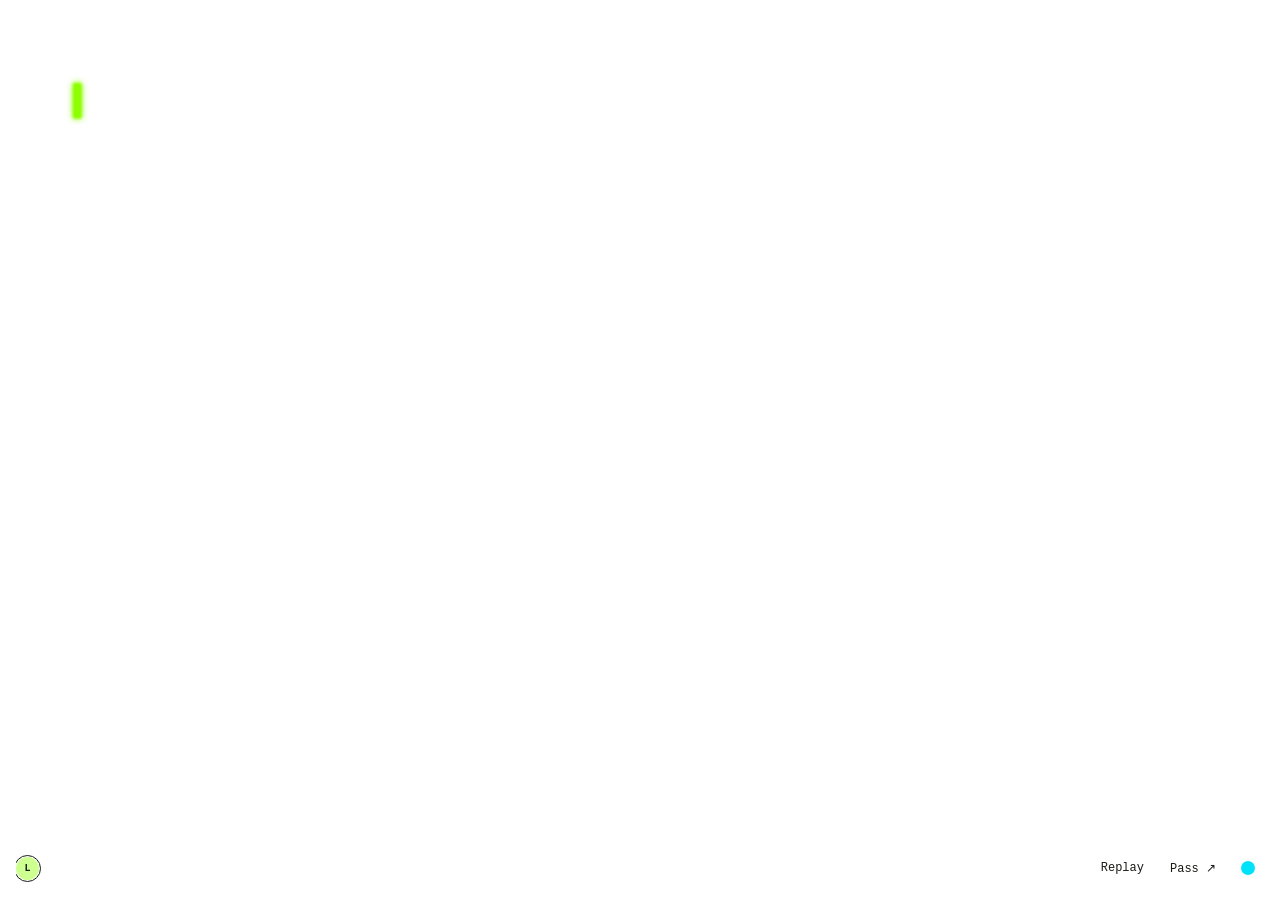
==== index.html @ d3044d5d "updated" ====
<!doctype html>
<html lang="en">
<head>
  <meta charset="utf-8">
  <meta name="viewport" content="width=device-width, initial-scale=1">
  <title>Pass the Code</title>
  <link rel="stylesheet" href="style.css">
  <script src="replay.js" defer></script>
  <script src="editor.js" defer></script>
</head>
<body>
  <main id="stage">
    <div id="mirror" aria-hidden="true"></div>
    <div id="ink" aria-hidden="true"></div>
    <textarea id="text" aria-label="Edit text" aria-keyshortcuts="Alt+1 Alt+2 Alt+3 Alt+4 Alt+5 Meta+Enter Control+Enter" spellcheck="false" autocapitalize="off" autocomplete="off"></textarea>
    <div id="effects" aria-hidden="true"><div id="caret" class="beam"></div></div>
    <div id="ink-names" aria-hidden="true"></div>
    <ol id="handoffs" aria-label="Handoff history"></ol>
    <div id="controls">
      <button id="open-replay" type="button">Replay</button>
      <button id="pass" type="button">Pass ↗</button>
      <button id="color-toggle" type="button" popovertarget="colors" aria-label="Choose next collaborator"></button>
    </div>
    <div id="colors" popover>
      <div id="next-label">Pass to</div>
      <div id="swatches" role="group" aria-label="Next collaborator"></div>
      <label id="opacity-control">Opacity <input id="opacity" type="range" min="10" max="70" value="40"></label>
      <label id="view-control">View
        <select id="ink-view">
          <option value="wash">Text gradient</option>
          <option value="rail">Left rail</option>
          <option value="stack">Soft stack</option>
        </select>
      </label>
    </div>
  </main>
  <dialog id="replay-dialog" aria-label="Edit replay">
    <canvas id="replay-canvas" width="1280" height="720" aria-label="Abstract playback of edits"></canvas>
    <div id="replay-controls">
      <label>Music <input id="replay-music" type="file" accept=".mp3,audio/mpeg"></label>
      <label><input id="replay-words" type="checkbox"> Show original text</label>
      <label><input id="replay-full-layout" type="checkbox"> Stagger words in place</label>
      <label>Text size <input id="replay-font-size" type="range" min="50" max="220" value="100"></label>
      <label>Color intensity <input id="replay-ink-strength" type="range" min="0" max="150" value="100"></label>
      <label>Color size <input id="replay-ink-size" type="range" min="35" max="200" value="100"></label>
      <button id="replay-play" type="button">Play</button>
      <button id="replay-stop" type="button" disabled>Stop</button>
      <button id="replay-export" type="button">Export video</button>
      <button id="replay-close" type="button">Back to editor</button>
      <span id="replay-status" role="status"></span>
    </div>
  </dialog>
  <span id="announcement" class="sr-only" role="status"></span>
</body>
</html>
---- style.css ----
:root {
  color-scheme: light;
  --ink: #191916;
  --accent: #8dff00;
  --mono: ui-monospace, SFMono-Regular, Consolas, monospace;
}
* { box-sizing: border-box; }
body { margin: 0; background: #fff; color: var(--ink); }
#stage { position: relative; height: 100dvh; overflow: hidden; }
#text, #mirror { position: absolute; inset: 0; width: 100%; height: 100%; margin: 0; border: 0; padding: clamp(24px, 6vw, 88px); font: clamp(22px, 3vw, 32px)/1.55 var(--mono); white-space: pre-wrap; overflow-wrap: break-word; tab-size: 4; letter-spacing: 0; }
#text { display: block; resize: none; overflow: auto; background: transparent; color: var(--ink); outline: none; caret-color: transparent; }
#text.native-caret { caret-color: var(--ink); }
#text::selection { background: color-mix(in srgb, var(--accent) 40%, white); }
#mirror { visibility: hidden; overflow: hidden; }
#effects { position: absolute; inset: 0; overflow: hidden; pointer-events: none; }
#ink { position: absolute; inset: 0; overflow: hidden; pointer-events: none; }
#ink-names {
  position: absolute;
  display: flex;
  width: max-content;
  max-width: calc(100% - 16px);
  flex-wrap: wrap;
  pointer-events: none;
}
.ink-name {
  position: relative;
  isolation: isolate;
  min-width: 54px;
  padding: 4px 12px 6px 8px;
  color: var(--ink);
  font: 600 11px/1.2 var(--mono);
}
.ink-name::before {
  content: "";
  position: absolute;
  z-index: -1;
  inset: 0;
  background: linear-gradient(90deg, color-mix(in srgb, var(--person-color) 49%, transparent), transparent);
  mask-image: linear-gradient(transparent, black 32%, black 72%, transparent);
  filter: blur(2px);
}
#ink-names[data-view="rail"] .ink-name { padding-left: 13px; }
#ink-names[data-view="stack"] .ink-name + .ink-name {
  margin-left: -5px;
}
.wash {
  position: absolute;
  border-radius: 7px;
  background: linear-gradient(90deg, var(--wash-color), color-mix(in srgb, var(--wash-color) 24%, transparent) 72%, transparent);
  filter: blur(3px);
  opacity: var(--ink-opacity, .4);
  transform-origin: left center;
}
.rail-line {
  position: absolute;
  display: flex;
  flex-direction: column;
  width: 7px;
  gap: 1px;
  border-radius: 4px;
  overflow: hidden;
}
.rail-segment {
  min-height: 0;
  background: color-mix(in srgb, var(--wash-color) calc(30% + var(--ink-opacity, .4) * 60%), white);
}
#stage.soft-stack :is(#text, #mirror) { padding-left: 88px; }
.stack-line { position: absolute; }
.stack-sheet {
  position: absolute;
  top: 2px;
  bottom: 2px;
  width: 40px;
  border-radius: 5px;
  background: linear-gradient(90deg, color-mix(in srgb, var(--wash-color) calc(38% + var(--ink-opacity, .4) * 60%), white) 12%, transparent);
  filter: blur(2.5px);
}
.avatar {
  display: inline-grid;
  place-items: center;
  flex: none;
  width: 23px;
  height: 23px;
  border-radius: 50%;
  background: color-mix(in srgb, var(--person-color) 43%, white);
  color: var(--ink);
  font: 700 10px var(--mono);
}
#ink .avatar {
  position: absolute;
  width: 18px;
  height: 18px;
  font-size: 9px;
}
#handoffs {
  position: absolute;
  left: 16px;
  right: 132px;
  bottom: 16px;
  display: flex;
  align-items: center;
  min-height: 32px;
  margin: 0;
  padding: 2px 0;
  overflow-x: auto;
  list-style: none;
  scrollbar-width: thin;
}
#handoffs li { display: flex; flex: none; align-items: center; }
#handoffs li + li::before {
  content: "→" / "";
  margin: 0 5px;
  color: #737373;
  font: 12px var(--mono);
}
#handoffs [aria-current] .avatar { outline: 1px solid currentColor; outline-offset: 1px; }
.beam, .ribbon { position: absolute; top: 0; left: 0; }
.beam {
  width: 9px;
  height: 36px;
  margin-left: -4.5px;
  border-radius: 2px;
  background: var(--beam-color, var(--accent));
  box-shadow: 0 0 6px var(--beam-color, var(--accent));
}
#caret { filter: blur(1.1px); }
#caret[hidden] { display: none; }
.ribbon { height: 34px; border-radius: 5px; }
#color-toggle, .swatch {
  display: grid;
  place-items: center;
  width: 32px;
  height: 32px;
  padding: 0;
  border: 0;
  border-radius: 50%;
  background: white;
  cursor: pointer;
}
#controls {
  position: absolute;
  right: 16px;
  bottom: 16px;
  display: flex;
  align-items: center;
  gap: 6px;
}
#pass, #open-replay {
  border: 0;
  border-radius: 16px;
  background: white;
  color: var(--ink);
  padding: 7px 10px;
  font: 12px var(--mono);
  cursor: pointer;
}
#pass:hover, #open-replay:hover { background: #f4f4f4; }
#handoffs { right: 200px; }
#replay-dialog {
  width: 100%;
  height: 100%;
  max-width: none;
  max-height: none;
  margin: 0;
  padding: 0;
  border: 0;
  background: white;
}
#replay-dialog { overflow: hidden; }
#replay-canvas { display: block; }
#replay-controls {
  position: absolute;
  inset: auto 0 0;
  background: rgb(255 255 255 / 94%);
  display: flex;
  flex-wrap: wrap;
  align-items: center;
  gap: 10px;
  padding: 16px;
  font: 12px var(--mono);
}
#replay-controls button, #replay-controls input { font: inherit; }
#replay-controls label { display: inline-flex; align-items: center; gap: 5px; }
#replay-controls input[type="range"] { width: 82px; accent-color: var(--ink); }
#color-toggle::before {
  content: "";
  width: 14px;
  height: 14px;
  border-radius: 50%;
  background: var(--swatch, var(--accent));
}
#color-toggle:hover, .swatch:hover { background: #f4f4f4; }
.swatch[aria-pressed="true"] { box-shadow: inset 0 0 0 1px #757575; }
#colors {
  position: fixed;
  inset: auto 16px 54px auto;
  margin: 0;
  padding: 4px;
  border: 1px solid #e8e8e8;
  border-radius: 20px;
  background: #fff;
}
#swatches { display: flex; gap: 2px; }
#next-label { padding: 6px; font: 11px var(--mono); }
.swatch:disabled { opacity: .45; cursor: default; }
#opacity-control { display: flex; align-items: center; gap: 8px; padding: 6px; font: 11px var(--mono); }
#view-control { display: flex; align-items: center; gap: 8px; padding: 6px; font: 11px var(--mono); }
#ink-view { font: inherit; }
#opacity { width: 95px; accent-color: var(--ink); }
.sr-only { position: absolute; width: 1px; height: 1px; overflow: hidden; clip-path: inset(50%); }
@media (forced-colors: active) {
  #text { caret-color: auto; }
  #effects, #ink, #ink-names { display: none; }
}
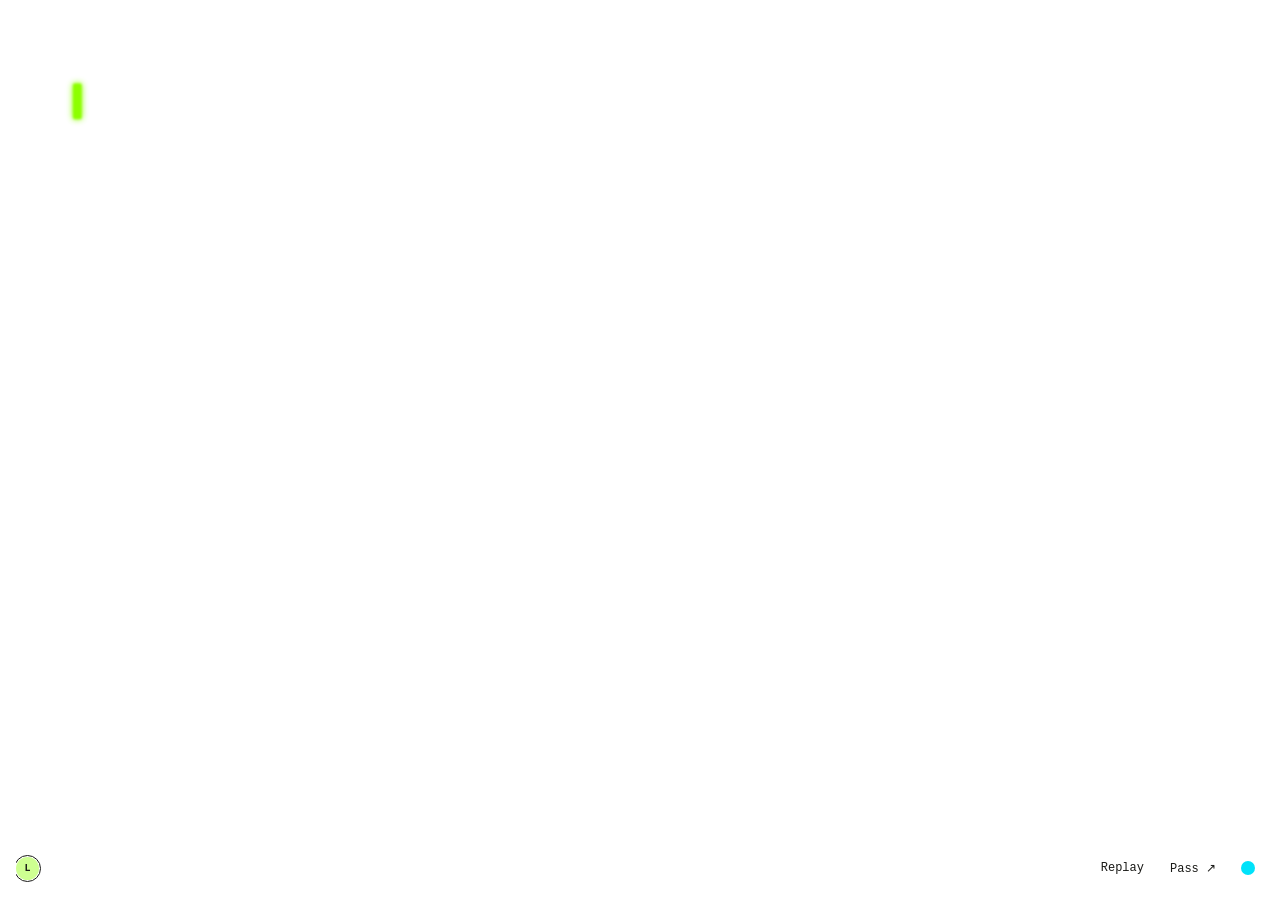
==== commit 97d9c565: "fixed bug and added bg and text color editors" ====
--- a/index.html
+++ b/index.html
@@ -4,9 +4,9 @@
   <meta charset="utf-8">
   <meta name="viewport" content="width=device-width, initial-scale=1">
   <title>Pass the Code</title>
-  <link rel="stylesheet" href="style.css">
-  <script src="replay.js" defer></script>
-  <script src="editor.js" defer></script>
+  <link rel="stylesheet" href="style.css?v=background-color">
+  <script src="replay.js?v=typed-words" defer></script>
+  <script src="editor.js?v=bloom" defer></script>
 </head>
 <body>
   <main id="stage">
@@ -24,7 +24,9 @@
     <div id="colors" popover>
       <div id="next-label">Pass to</div>
       <div id="swatches" role="group" aria-label="Next collaborator"></div>
-      <label id="opacity-control">Opacity <input id="opacity" type="range" min="10" max="70" value="40"></label>
+      <label id="opacity-control">Opacity <input id="opacity" type="range" min="10" max="70" value="55"></label>
+      <label class="text-color-control">Text color <input id="editor-text-color" type="color" value="#191916"></label>
+      <label class="text-color-control">Background <input id="editor-background" type="color" value="#ffffff"></label>
       <label id="view-control">View
         <select id="ink-view">
           <option value="wash">Text gradient</option>
@@ -39,6 +41,8 @@
     <div id="replay-controls">
       <label>Music <input id="replay-music" type="file" accept=".mp3,audio/mpeg"></label>
       <label><input id="replay-words" type="checkbox"> Show original text</label>
+      <label class="text-color-control">Text color <input id="replay-text-color" type="color" value="#191916"></label>
+      <label class="text-color-control">Background <input id="replay-background" type="color" value="#ffffff"></label>
       <label><input id="replay-full-layout" type="checkbox"> Stagger words in place</label>
       <label>Text size <input id="replay-font-size" type="range" min="50" max="220" value="100"></label>
       <label>Color intensity <input id="replay-ink-strength" type="range" min="0" max="150" value="100"></label>
--- a/style.css
+++ b/style.css
@@ -5,15 +5,23 @@
   --mono: ui-monospace, SFMono-Regular, Consolas, monospace;
 }
 * { box-sizing: border-box; }
-body { margin: 0; background: #fff; color: var(--ink); }
+body { margin: 0; background: var(--paper-color, white); color: var(--ink); }
 #stage { position: relative; height: 100dvh; overflow: hidden; }
 #text, #mirror { position: absolute; inset: 0; width: 100%; height: 100%; margin: 0; border: 0; padding: clamp(24px, 6vw, 88px); font: clamp(22px, 3vw, 32px)/1.55 var(--mono); white-space: pre-wrap; overflow-wrap: break-word; tab-size: 4; letter-spacing: 0; }
-#text { display: block; resize: none; overflow: auto; background: transparent; color: var(--ink); outline: none; caret-color: transparent; }
+#text { display: block; resize: none; overflow: auto; background: transparent; color: var(--text-color, var(--ink)); outline: none; caret-color: transparent; }
 #text.native-caret { caret-color: var(--ink); }
 #text::selection { background: color-mix(in srgb, var(--accent) 40%, white); }
 #mirror { visibility: hidden; overflow: hidden; }
 #effects { position: absolute; inset: 0; overflow: hidden; pointer-events: none; }
-#ink { position: absolute; inset: 0; overflow: hidden; pointer-events: none; }
+#ink {
+  position: absolute;
+  inset: 0;
+  overflow: hidden;
+  pointer-events: none;
+  --ink-opacity: .55;
+  --wash-blur: 6px;
+  --stack-blur: 5px;
+}
 #ink-names {
   position: absolute;
   display: flex;
@@ -46,9 +54,9 @@
 .wash {
   position: absolute;
   border-radius: 7px;
-  background: linear-gradient(90deg, var(--wash-color), color-mix(in srgb, var(--wash-color) 24%, transparent) 72%, transparent);
-  filter: blur(3px);
-  opacity: var(--ink-opacity, .4);
+  background: linear-gradient(90deg, var(--wash-color), color-mix(in srgb, var(--wash-color) 38%, transparent) 68%, transparent);
+  filter: blur(var(--wash-blur));
+  opacity: var(--ink-opacity);
   transform-origin: left center;
 }
 .rail-line {
@@ -62,7 +70,7 @@
 }
 .rail-segment {
   min-height: 0;
-  background: color-mix(in srgb, var(--wash-color) calc(30% + var(--ink-opacity, .4) * 60%), white);
+  background: color-mix(in srgb, var(--wash-color) calc(30% + var(--ink-opacity) * 60%), var(--paper-color, white));
 }
 #stage.soft-stack :is(#text, #mirror) { padding-left: 88px; }
 .stack-line { position: absolute; }
@@ -72,8 +80,8 @@
   bottom: 2px;
   width: 40px;
   border-radius: 5px;
-  background: linear-gradient(90deg, color-mix(in srgb, var(--wash-color) calc(38% + var(--ink-opacity, .4) * 60%), white) 12%, transparent);
-  filter: blur(2.5px);
+  background: linear-gradient(90deg, color-mix(in srgb, var(--wash-color) calc(38% + var(--ink-opacity) * 60%), var(--paper-color, white)) 12%, transparent);
+  filter: blur(var(--stack-blur));
 }
 .avatar {
   display: inline-grid;
@@ -204,6 +212,8 @@
 #next-label { padding: 6px; font: 11px var(--mono); }
 .swatch:disabled { opacity: .45; cursor: default; }
 #opacity-control { display: flex; align-items: center; gap: 8px; padding: 6px; font: 11px var(--mono); }
+.text-color-control { display: flex; align-items: center; gap: 8px; padding: 6px; font: 11px var(--mono); }
+.text-color-control input { width: 28px; height: 22px; padding: 0; cursor: pointer; }
 #view-control { display: flex; align-items: center; gap: 8px; padding: 6px; font: 11px var(--mono); }
 #ink-view { font: inherit; }
 #opacity { width: 95px; accent-color: var(--ink); }
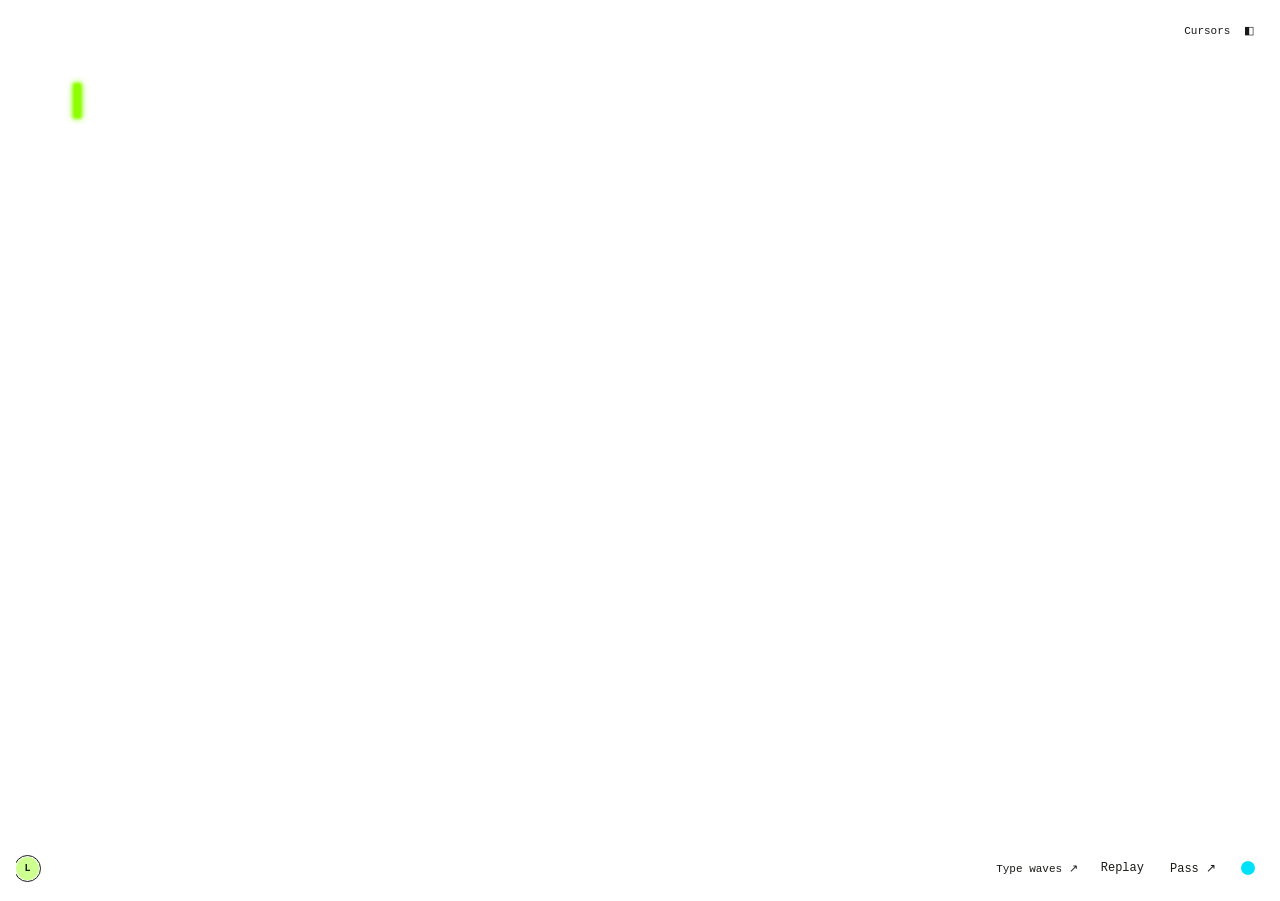
==== commit d0bdab68: "added color wave" ====
--- a/index.html
+++ b/index.html
@@ -4,12 +4,14 @@
   <meta charset="utf-8">
   <meta name="viewport" content="width=device-width, initial-scale=1">
   <title>Pass the Code</title>
-  <link rel="stylesheet" href="style.css?v=background-color">
-  <script src="replay.js?v=typed-words" defer></script>
+  <link rel="stylesheet" href="style.css?v=cursor-library">
+  <script src="replay.js?v=cursor-library" defer></script>
   <script src="editor.js?v=bloom" defer></script>
+  <script src="cursors.js?v=spectrum" defer></script>
 </head>
 <body>
   <main id="stage">
+    <button id="cursor-library-toggle" type="button" aria-expanded="false" aria-controls="cursor-library">Cursors <span aria-hidden="true">◧</span></button>
     <div id="mirror" aria-hidden="true"></div>
     <div id="ink" aria-hidden="true"></div>
     <textarea id="text" aria-label="Edit text" aria-keyshortcuts="Alt+1 Alt+2 Alt+3 Alt+4 Alt+5 Meta+Enter Control+Enter" spellcheck="false" autocapitalize="off" autocomplete="off"></textarea>
@@ -17,6 +19,7 @@
     <div id="ink-names" aria-hidden="true"></div>
     <ol id="handoffs" aria-label="Handoff history"></ol>
     <div id="controls">
+      <a id="open-waves" href="wave.html">Type waves ↗</a>
       <button id="open-replay" type="button">Replay</button>
       <button id="pass" type="button">Pass ↗</button>
       <button id="color-toggle" type="button" popovertarget="colors" aria-label="Choose next collaborator"></button>
@@ -36,6 +39,21 @@
       </label>
     </div>
   </main>
+  <aside id="cursor-library" aria-label="Cursor library" hidden>
+    <header class="cursor-library-header">
+      <div><span class="cursor-eyebrow">PASS THE CODE / 01</span><h2>Cursor library</h2></div>
+      <button id="cursor-library-close" type="button" aria-label="Close cursor library">×</button>
+    </header>
+    <div id="cursor-palette" role="group" aria-label="Cursor gradient starting color"></div>
+    <label class="cursor-enable"><input id="cursor-enable" type="checkbox" checked> Use in editor</label>
+    <div id="cursor-grid" role="group" aria-label="Cursor styles"></div>
+    <div id="cursor-test" tabindex="0" aria-label="Try selected cursor">
+      <img id="cursor-test-image" alt="">
+      <span id="cursor-test-name">Normal</span>
+      <small>Move here to try</small>
+    </div>
+    <p class="cursor-note">Five colors in every cursor. Pass shifts the gradient’s starting color.</p>
+  </aside>
   <dialog id="replay-dialog" aria-label="Edit replay">
     <canvas id="replay-canvas" width="1280" height="720" aria-label="Abstract playback of edits"></canvas>
     <div id="replay-controls">
--- a/style.css
+++ b/style.css
@@ -222,3 +222,76 @@
   #text { caret-color: auto; }
   #effects, #ink, #ink-names { display: none; }
 }
+
+#cursor-library-toggle {
+  position: absolute;
+  z-index: 2;
+  top: 16px;
+  right: 16px;
+  border: 0;
+  border-radius: 6px;
+  padding: 8px 10px;
+  background: #ffffffd9;
+  color: var(--ink);
+  font: 11px var(--mono);
+  cursor: pointer;
+}
+#open-waves { color: var(--ink); text-decoration: none; font: 11px var(--mono); padding: 7px; }
+#cursor-library-toggle span { margin-left: 7px; }
+#cursor-library {
+  position: fixed;
+  z-index: 5;
+  inset: 0 0 0 auto;
+  width: min(350px, 100%);
+  overflow: auto;
+  overscroll-behavior: contain;
+  padding: 22px;
+  border-left: 1px solid #e9e9e9;
+  background: #fff;
+  color: var(--ink);
+  box-shadow: -15px 0 40px #19191605;
+  font: 12px var(--mono);
+}
+#cursor-library[hidden] { display: none; }
+.cursor-library-header { display: flex; align-items: center; justify-content: space-between; gap: 8px; }
+.cursor-eyebrow { font-size: 9px; color: #757575; letter-spacing: .08em; }
+.cursor-library-header h2 { margin: 8px 0 0; font: 500 23px system-ui, sans-serif; letter-spacing: -.04em; }
+#cursor-library-close { width: 30px; height: 30px; border: 0; background: transparent; font-size: 23px; cursor: pointer; }
+#cursor-palette { display: flex; gap: 8px; margin: 24px 0 15px; }
+.cursor-color { width: 25px; height: 25px; padding: 4px; border: 1px solid transparent; border-radius: 50%; background: white; cursor: pointer; }
+.cursor-color::before { content: ""; display: block; height: 100%; border-radius: 50%; background: var(--swatch); }
+.cursor-color[aria-pressed="true"] { border-color: #191916; }
+.cursor-enable { display: flex; gap: 6px; align-items: center; margin-bottom: 20px; color: #62625b; font-size: 10px; }
+.cursor-enable input { accent-color: #191916; }
+#cursor-grid { display: grid; grid-template-columns: 1fr 1fr; gap: 8px; }
+.cursor-card {
+  display: flex;
+  flex-direction: column;
+  align-items: flex-start;
+  gap: 8px;
+  padding: 12px;
+  border: 1px solid #e9e9e9;
+  border-radius: 8px;
+  background: #fcfcfc;
+  color: var(--ink);
+  font: 10px var(--mono);
+  text-align: left;
+}
+.cursor-card[aria-pressed="true"] { border-color: #55554e; background: #f7f7f4; }
+.cursor-card:hover { background: #f4f4f1; }
+#cursor-test { display: grid; justify-items: center; gap: 8px; min-height: 150px; margin-top: 18px; padding: 18px; border-radius: 8px; background: #f7f7f5; }
+#cursor-test img { width: 72px; height: 72px; }
+#cursor-test small, .cursor-note { font-size: 10px; color: #757575; }
+.cursor-note { margin: 16px 0 0; line-height: 1.6; }
+.custom-cursors body { cursor: var(--cursor-normal); }
+.custom-cursors #text { cursor: var(--cursor-text); }
+.custom-cursors :is(button, a, input[type="checkbox"], input[type="color"]) { cursor: var(--cursor-link); }
+.custom-cursors :is(button, a):active { cursor: var(--cursor-click); }
+.custom-cursors input[type="range"] { cursor: var(--cursor-horizontal); }
+.custom-cursors :disabled { cursor: var(--cursor-unavailable); }
+.custom-cursors .cursor-loading #replay-canvas { cursor: var(--cursor-working); }
+.custom-cursors #replay-canvas { cursor: var(--cursor-normal); }
+@media (prefers-reduced-motion: no-preference) {
+  #cursor-library:not([hidden]) { animation: cursor-panel-in 180ms ease-out; }
+  @keyframes cursor-panel-in { from { opacity: 0; transform: translateX(12px); } to { opacity: 1; transform: translateX(0); } }
+}
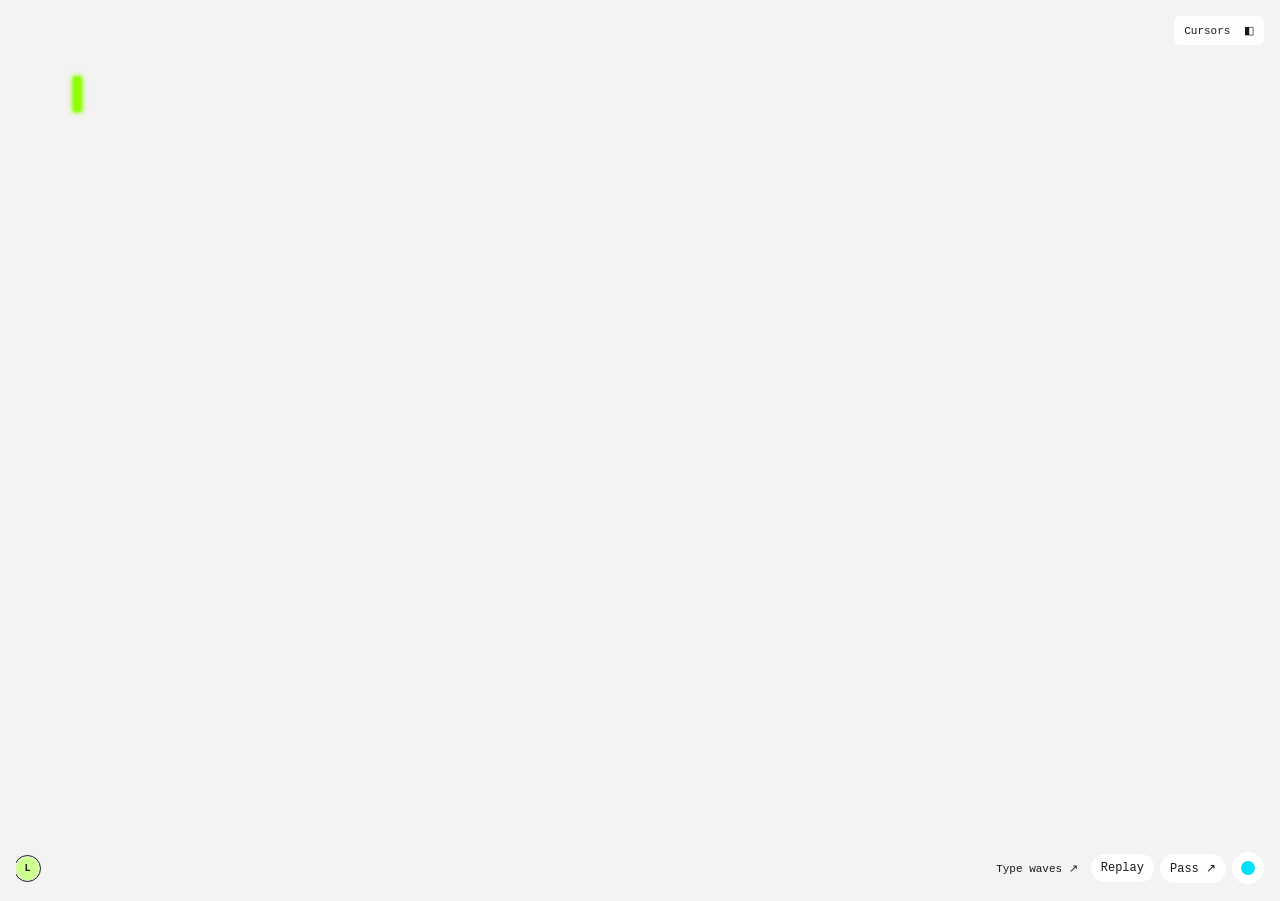
==== commit 948b5b92: "updated" ====
--- a/index.html
+++ b/index.html
@@ -4,16 +4,18 @@
   <meta charset="utf-8">
   <meta name="viewport" content="width=device-width, initial-scale=1">
   <title>Pass the Code</title>
-  <link rel="stylesheet" href="style.css?v=cursor-library">
-  <script src="replay.js?v=cursor-library" defer></script>
-  <script src="editor.js?v=bloom" defer></script>
-  <script src="cursors.js?v=spectrum" defer></script>
+  <link rel="stylesheet" href="style.css?v=loading-pulse">
+  <script src="replay.js?v=more-original-text" defer></script>
+  <script src="editor.js?v=collaborator-colors" defer></script>
+  <script src="cursors.js?v=uniform-size" defer></script>
+  <link rel="stylesheet" href="cursors.css?v=uniform-size">
 </head>
 <body>
   <main id="stage">
     <button id="cursor-library-toggle" type="button" aria-expanded="false" aria-controls="cursor-library">Cursors <span aria-hidden="true">◧</span></button>
     <div id="mirror" aria-hidden="true"></div>
     <div id="ink" aria-hidden="true"></div>
+    <div id="type-layer" aria-hidden="true"></div>
     <textarea id="text" aria-label="Edit text" aria-keyshortcuts="Alt+1 Alt+2 Alt+3 Alt+4 Alt+5 Meta+Enter Control+Enter" spellcheck="false" autocapitalize="off" autocomplete="off"></textarea>
     <div id="effects" aria-hidden="true"><div id="caret" class="beam"></div></div>
     <div id="ink-names" aria-hidden="true"></div>
@@ -29,7 +31,7 @@
       <div id="swatches" role="group" aria-label="Next collaborator"></div>
       <label id="opacity-control">Opacity <input id="opacity" type="range" min="10" max="70" value="55"></label>
       <label class="text-color-control">Text color <input id="editor-text-color" type="color" value="#191916"></label>
-      <label class="text-color-control">Background <input id="editor-background" type="color" value="#ffffff"></label>
+      <label class="text-color-control">Background <input id="editor-background" type="color" value="#f4f3f3"></label>
       <label id="view-control">View
         <select id="ink-view">
           <option value="wash">Text gradient</option>
@@ -46,13 +48,14 @@
     </header>
     <div id="cursor-palette" role="group" aria-label="Cursor gradient starting color"></div>
     <label class="cursor-enable"><input id="cursor-enable" type="checkbox" checked> Use in editor</label>
+    <label class="cursor-size-control">Cursor size <output data-cursor-size-value>100%</output><input data-cursor-size type="range" min="24" max="96" value="48"></label>
     <div id="cursor-grid" role="group" aria-label="Cursor styles"></div>
     <div id="cursor-test" tabindex="0" aria-label="Try selected cursor">
       <img id="cursor-test-image" alt="">
       <span id="cursor-test-name">Normal</span>
       <small>Move here to try</small>
     </div>
-    <p class="cursor-note">Five colors in every cursor. Pass shifts the gradient’s starting color.</p>
+    <p class="cursor-note">Every shape follows the current collaborator’s color when you Pass.</p>
   </aside>
   <dialog id="replay-dialog" aria-label="Edit replay">
     <canvas id="replay-canvas" width="1280" height="720" aria-label="Abstract playback of edits"></canvas>
@@ -60,8 +63,8 @@
       <label>Music <input id="replay-music" type="file" accept=".mp3,audio/mpeg"></label>
       <label><input id="replay-words" type="checkbox"> Show original text</label>
       <label class="text-color-control">Text color <input id="replay-text-color" type="color" value="#191916"></label>
-      <label class="text-color-control">Background <input id="replay-background" type="color" value="#ffffff"></label>
-      <label><input id="replay-full-layout" type="checkbox"> Stagger words in place</label>
+      <label class="text-color-control">Background <input id="replay-background" type="color" value="#f4f3f3"></label>
+      <label><input id="replay-full-layout" type="checkbox" checked> Stagger words in place</label>
       <label>Text size <input id="replay-font-size" type="range" min="50" max="220" value="100"></label>
       <label>Color intensity <input id="replay-ink-strength" type="range" min="0" max="150" value="100"></label>
       <label>Color size <input id="replay-ink-size" type="range" min="35" max="200" value="100"></label>
--- a/style.css
+++ b/style.css
@@ -1,4 +1,7 @@
+@font-face { font-family: Inter Editor; src: url("./assets/InterVariable.ttf") format("truetype"); font-weight: 100 900; font-style: normal; font-display: swap; }
 :root {
+  --paper-color: #f4f3f3;
+  --editor-font: "Inter Editor", sans-serif;
   color-scheme: light;
   --ink: #191916;
   --accent: #8dff00;
@@ -7,9 +10,13 @@
 * { box-sizing: border-box; }
 body { margin: 0; background: var(--paper-color, white); color: var(--ink); }
 #stage { position: relative; height: 100dvh; overflow: hidden; }
-#text, #mirror { position: absolute; inset: 0; width: 100%; height: 100%; margin: 0; border: 0; padding: clamp(24px, 6vw, 88px); font: clamp(22px, 3vw, 32px)/1.55 var(--mono); white-space: pre-wrap; overflow-wrap: break-word; tab-size: 4; letter-spacing: 0; }
-#text { display: block; resize: none; overflow: auto; background: transparent; color: var(--text-color, var(--ink)); outline: none; caret-color: transparent; }
-#text.native-caret { caret-color: var(--ink); }
+#text, #mirror { position: absolute; inset: 0; width: 100%; height: 100%; margin: 0; border: 0; padding: clamp(24px, 6vw, 88px); font: clamp(22px, 3vw, 32px)/1.13 var(--editor-font); white-space: pre-wrap; overflow-wrap: break-word; tab-size: 4; letter-spacing: 0; }
+#text { display: block; resize: none; overflow: auto; background: transparent; color: transparent; outline: none; caret-color: transparent; }
+#text::selection { color: var(--text-color, var(--ink)); }
+#type-layer { position: absolute; inset: 0; overflow: hidden; pointer-events: none; color: var(--text-color, var(--ink)); }
+.editor-letter { position: absolute; white-space: pre; font-family: var(--editor-font); font-variation-settings: "wght" var(--weight); line-height: 1; }
+#text.native-caret { caret-color: var(--ink); color: var(--text-color, var(--ink)); }
+#stage:has(#text.native-caret) #type-layer { visibility: hidden; }
 #text::selection { background: color-mix(in srgb, var(--accent) 40%, white); }
 #mirror { visibility: hidden; overflow: hidden; }
 #effects { position: absolute; inset: 0; overflow: hidden; pointer-events: none; }
@@ -19,7 +26,7 @@
   overflow: hidden;
   pointer-events: none;
   --ink-opacity: .55;
-  --wash-blur: 6px;
+  --wash-blur: .67px;
   --stack-blur: 5px;
 }
 #ink-names {
@@ -53,8 +60,8 @@
 }
 .wash {
   position: absolute;
-  border-radius: 7px;
-  background: linear-gradient(90deg, var(--wash-color), color-mix(in srgb, var(--wash-color) 38%, transparent) 68%, transparent);
+  border-radius: 0;
+  background: linear-gradient(90deg, var(--wash-color), color-mix(in srgb, var(--wash-color) 92%, transparent) 7%, color-mix(in srgb, var(--wash-color) 40%, transparent) 55%, color-mix(in srgb, var(--wash-color) 8%, transparent) 90%, transparent);
   filter: blur(var(--wash-blur));
   opacity: var(--ink-opacity);
   transform-origin: left center;
@@ -219,7 +226,8 @@
 #opacity { width: 95px; accent-color: var(--ink); }
 .sr-only { position: absolute; width: 1px; height: 1px; overflow: hidden; clip-path: inset(50%); }
 @media (forced-colors: active) {
-  #text { caret-color: auto; }
+  #text { caret-color: auto; color: CanvasText; }
+  #type-layer { display: none; }
   #effects, #ink, #ink-names { display: none; }
 }
 
@@ -283,14 +291,6 @@
 #cursor-test img { width: 72px; height: 72px; }
 #cursor-test small, .cursor-note { font-size: 10px; color: #757575; }
 .cursor-note { margin: 16px 0 0; line-height: 1.6; }
-.custom-cursors body { cursor: var(--cursor-normal); }
-.custom-cursors #text { cursor: var(--cursor-text); }
-.custom-cursors :is(button, a, input[type="checkbox"], input[type="color"]) { cursor: var(--cursor-link); }
-.custom-cursors :is(button, a):active { cursor: var(--cursor-click); }
-.custom-cursors input[type="range"] { cursor: var(--cursor-horizontal); }
-.custom-cursors :disabled { cursor: var(--cursor-unavailable); }
-.custom-cursors .cursor-loading #replay-canvas { cursor: var(--cursor-working); }
-.custom-cursors #replay-canvas { cursor: var(--cursor-normal); }
 @media (prefers-reduced-motion: no-preference) {
   #cursor-library:not([hidden]) { animation: cursor-panel-in 180ms ease-out; }
   @keyframes cursor-panel-in { from { opacity: 0; transform: translateX(12px); } to { opacity: 1; transform: translateX(0); } }
--- a/cursors.css
+++ b/cursors.css
@@ -0,0 +1,14 @@
+.custom-cursors body { cursor: var(--cursor-normal); }
+.custom-cursors :is(textarea, input[type="text"], input[type="number"]) { cursor: var(--cursor-text); }
+.custom-cursors :is(button, a, select, input[type="checkbox"], input[type="color"], input[type="file"], .file-label) { cursor: var(--cursor-link); }
+.custom-cursors :is(button, a):active { cursor: var(--cursor-link); }
+.custom-cursors input[type="range"] { cursor: var(--cursor-horizontal); }
+.custom-cursors input[type="range"]:active { cursor: var(--cursor-drag); }
+.custom-cursors :disabled { cursor: not-allowed; }
+.custom-cursors .cursor-loading #replay-canvas { cursor: var(--cursor-loading); }
+.custom-cursors #replay-canvas { cursor: var(--cursor-normal); }
+.custom-cursors .cursor-loading :is(#poster, #music, .file-label) { cursor: var(--cursor-loading); }
+
+.cursor-size-control { display: block; margin: 16px 0; font: 11px system-ui; }
+.cursor-size-control output { float: right; }
+.cursor-size-control input { display: block; width: 100%; margin-top: 10px; }
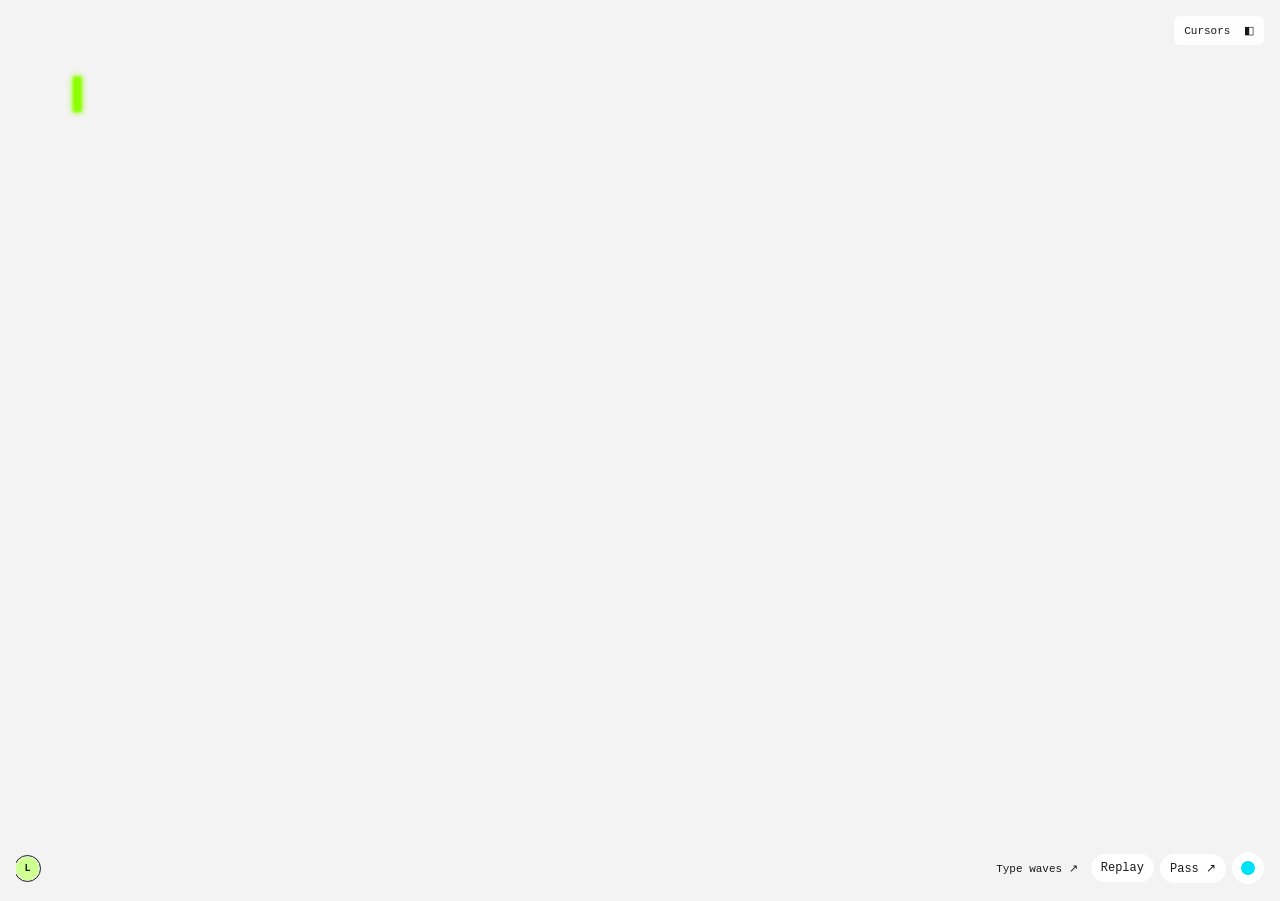
==== commit fe1a6355: "debuged" ====
--- a/index.html
+++ b/index.html
@@ -5,9 +5,9 @@
   <meta name="viewport" content="width=device-width, initial-scale=1">
   <title>Pass the Code</title>
   <link rel="stylesheet" href="style.css?v=loading-pulse">
-  <script src="replay.js?v=more-original-text" defer></script>
+  <script src="replay.js?v=word-timing-controls" defer></script>
   <script src="editor.js?v=collaborator-colors" defer></script>
-  <script src="cursors.js?v=uniform-size" defer></script>
+  <script src="cursors.js?v=natural-cone-base" defer></script>
   <link rel="stylesheet" href="cursors.css?v=uniform-size">
 </head>
 <body>
@@ -64,7 +64,10 @@
       <label><input id="replay-words" type="checkbox"> Show original text</label>
       <label class="text-color-control">Text color <input id="replay-text-color" type="color" value="#191916"></label>
       <label class="text-color-control">Background <input id="replay-background" type="color" value="#f4f3f3"></label>
-      <label><input id="replay-full-layout" type="checkbox" checked> Stagger words in place</label>
+      <label>Word speed <input id="replay-word-speed" type="range" min="50" max="250" step="5" value="120"><output id="replay-word-speed-value">1.2×</output></label>
+      <label title="Longest interval between words when music has no beat">Max word gap <input id="replay-word-gap" type="range" min="0.1" max="2" step="0.05" value="0.45"><output id="replay-word-gap-value">0.45s</output></label>
+      <label>Word hold <input id="replay-word-hold" type="range" min="0.3" max="10" step="0.1" value="3"><output id="replay-word-hold-value">3.0s</output></label>
+      <label>Visible words <input id="replay-word-count" type="range" min="1" max="30" step="1" value="10"><output id="replay-word-count-value">10</output></label>
       <label>Text size <input id="replay-font-size" type="range" min="50" max="220" value="100"></label>
       <label>Color intensity <input id="replay-ink-strength" type="range" min="0" max="150" value="100"></label>
       <label>Color size <input id="replay-ink-size" type="range" min="35" max="200" value="100"></label>
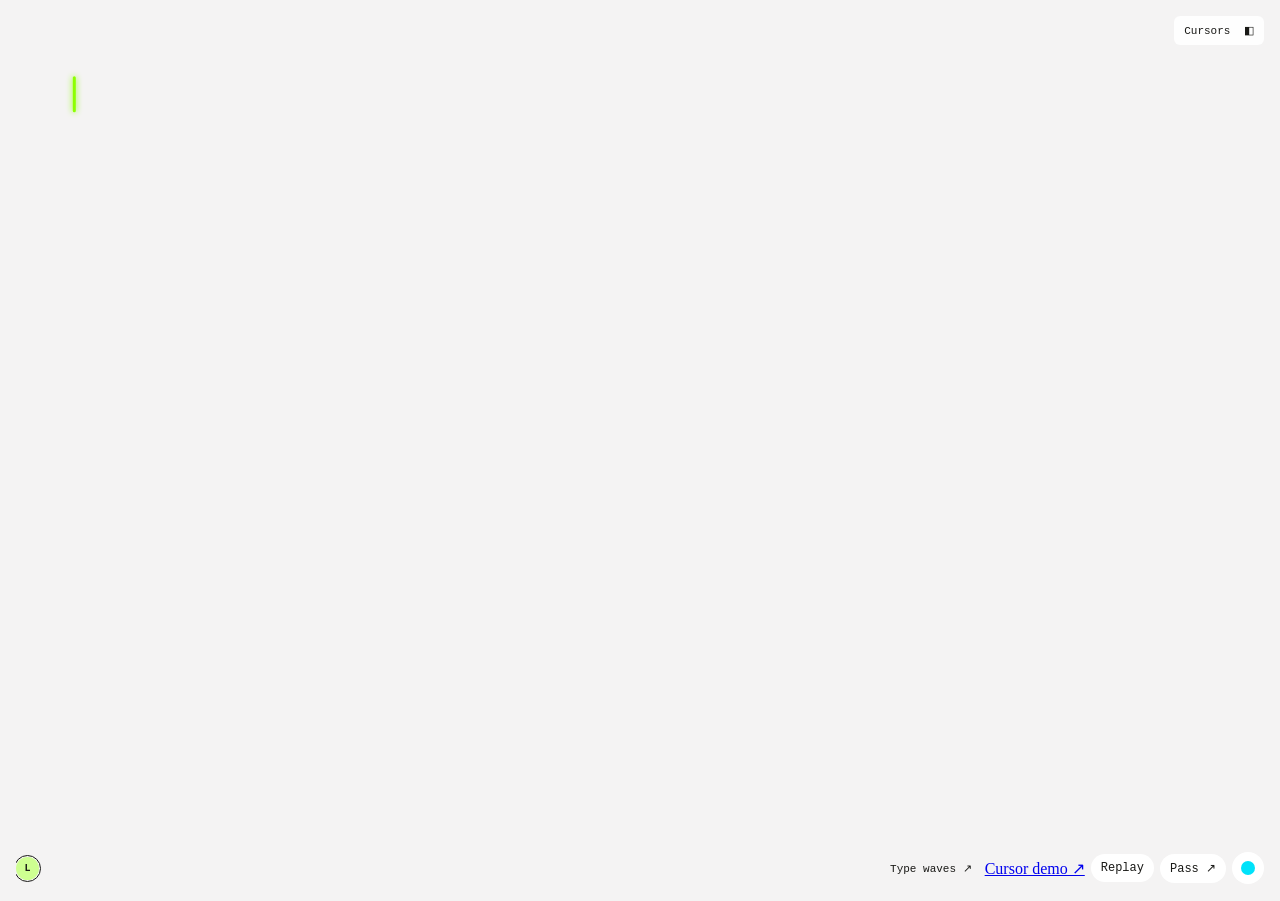
==== commit 2b3c213d: "updated" ====
--- a/index.html
+++ b/index.html
@@ -4,8 +4,8 @@
   <meta charset="utf-8">
   <meta name="viewport" content="width=device-width, initial-scale=1">
   <title>Pass the Code</title>
-  <link rel="stylesheet" href="style.css?v=loading-pulse">
-  <script src="replay.js?v=word-timing-controls" defer></script>
+  <link rel="stylesheet" href="style.css?v=thin-caret">
+  <script src="replay.js?v=thin-caret" defer></script>
   <script src="editor.js?v=collaborator-colors" defer></script>
   <script src="cursors.js?v=natural-cone-base" defer></script>
   <link rel="stylesheet" href="cursors.css?v=uniform-size">
@@ -22,6 +22,7 @@
     <ol id="handoffs" aria-label="Handoff history"></ol>
     <div id="controls">
       <a id="open-waves" href="wave.html">Type waves ↗</a>
+      <a href="cursor-demo.html">Cursor demo ↗</a>
       <button id="open-replay" type="button">Replay</button>
       <button id="pass" type="button">Pass ↗</button>
       <button id="color-toggle" type="button" popovertarget="colors" aria-label="Choose next collaborator"></button>
@@ -49,6 +50,7 @@
     <div id="cursor-palette" role="group" aria-label="Cursor gradient starting color"></div>
     <label class="cursor-enable"><input id="cursor-enable" type="checkbox" checked> Use in editor</label>
     <label class="cursor-size-control">Cursor size <output data-cursor-size-value>100%</output><input data-cursor-size type="range" min="24" max="96" value="48"></label>
+    <a href="cursor-demo.html" class="cursor-demo-link">Full-screen demo ↗</a>
     <div id="cursor-grid" role="group" aria-label="Cursor styles"></div>
     <div id="cursor-test" tabindex="0" aria-label="Try selected cursor">
       <img id="cursor-test-image" alt="">
--- a/style.css
+++ b/style.css
@@ -138,7 +138,7 @@
   background: var(--beam-color, var(--accent));
   box-shadow: 0 0 6px var(--beam-color, var(--accent));
 }
-#caret { filter: blur(1.1px); }
+#caret { width: 3px; filter: blur(.6px); }
 #caret[hidden] { display: none; }
 .ribbon { height: 34px; border-radius: 5px; }
 #color-toggle, .swatch {
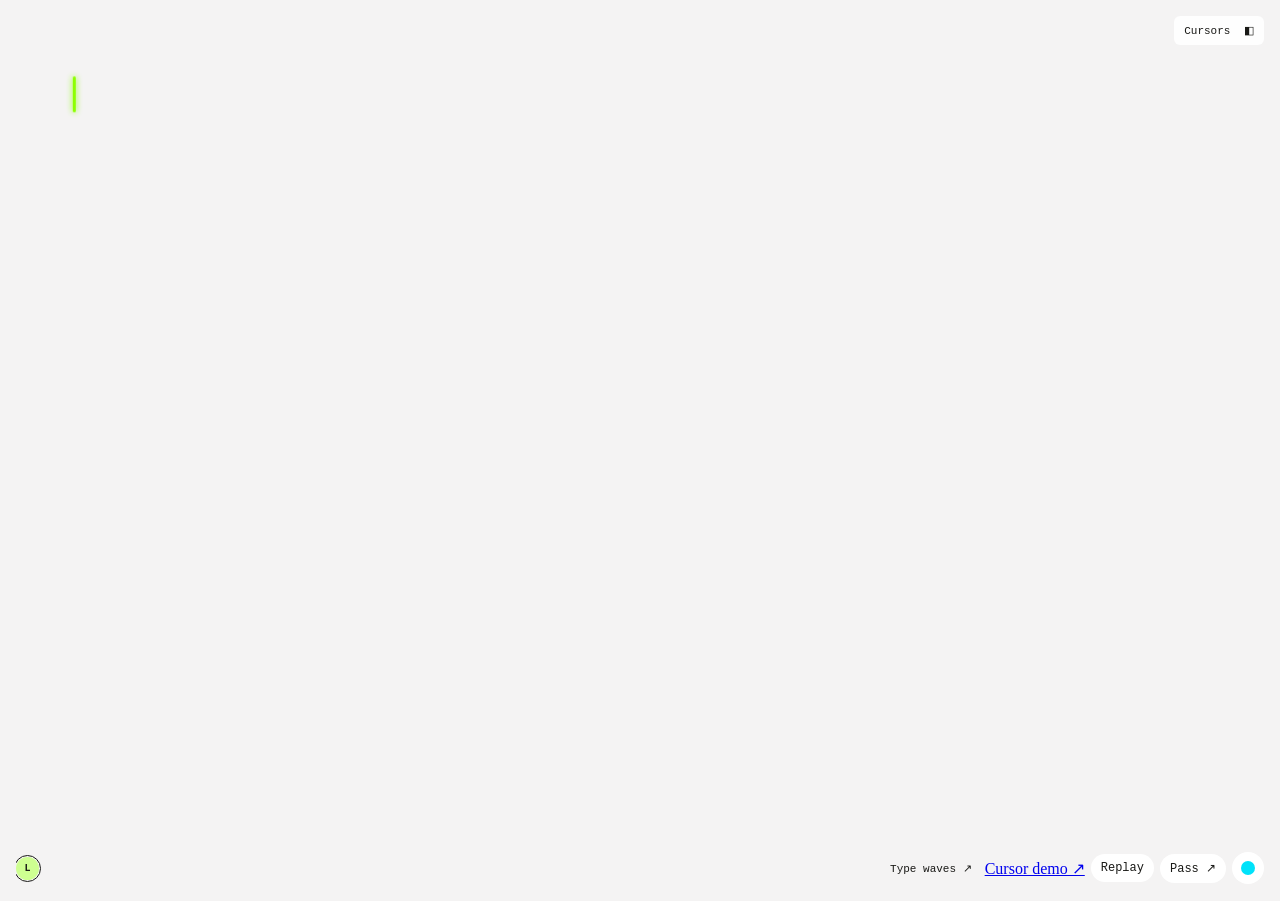
==== commit 64a5d622: "cursor updated" ====
--- a/index.html
+++ b/index.html
@@ -7,8 +7,8 @@
   <link rel="stylesheet" href="style.css?v=thin-caret">
   <script src="replay.js?v=thin-caret" defer></script>
   <script src="editor.js?v=collaborator-colors" defer></script>
-  <script src="cursors.js?v=natural-cone-base" defer></script>
-  <link rel="stylesheet" href="cursors.css?v=uniform-size">
+  <script src="cursors.js?v=exclusive-live-cursor" defer></script>
+  <link rel="stylesheet" href="cursors.css?v=live-cone-disc">
 </head>
 <body>
   <main id="stage">
--- a/cursors.css
+++ b/cursors.css
@@ -12,3 +12,5 @@
 .cursor-size-control { display: block; margin: 16px 0; font: 11px system-ui; }
 .cursor-size-control output { float: right; }
 .cursor-size-control input { display: block; width: 100%; margin-top: 10px; }
+
+.custom-cursors .cursor-loading, .custom-cursors .cursor-loading * { cursor: var(--cursor-loading) !important; }
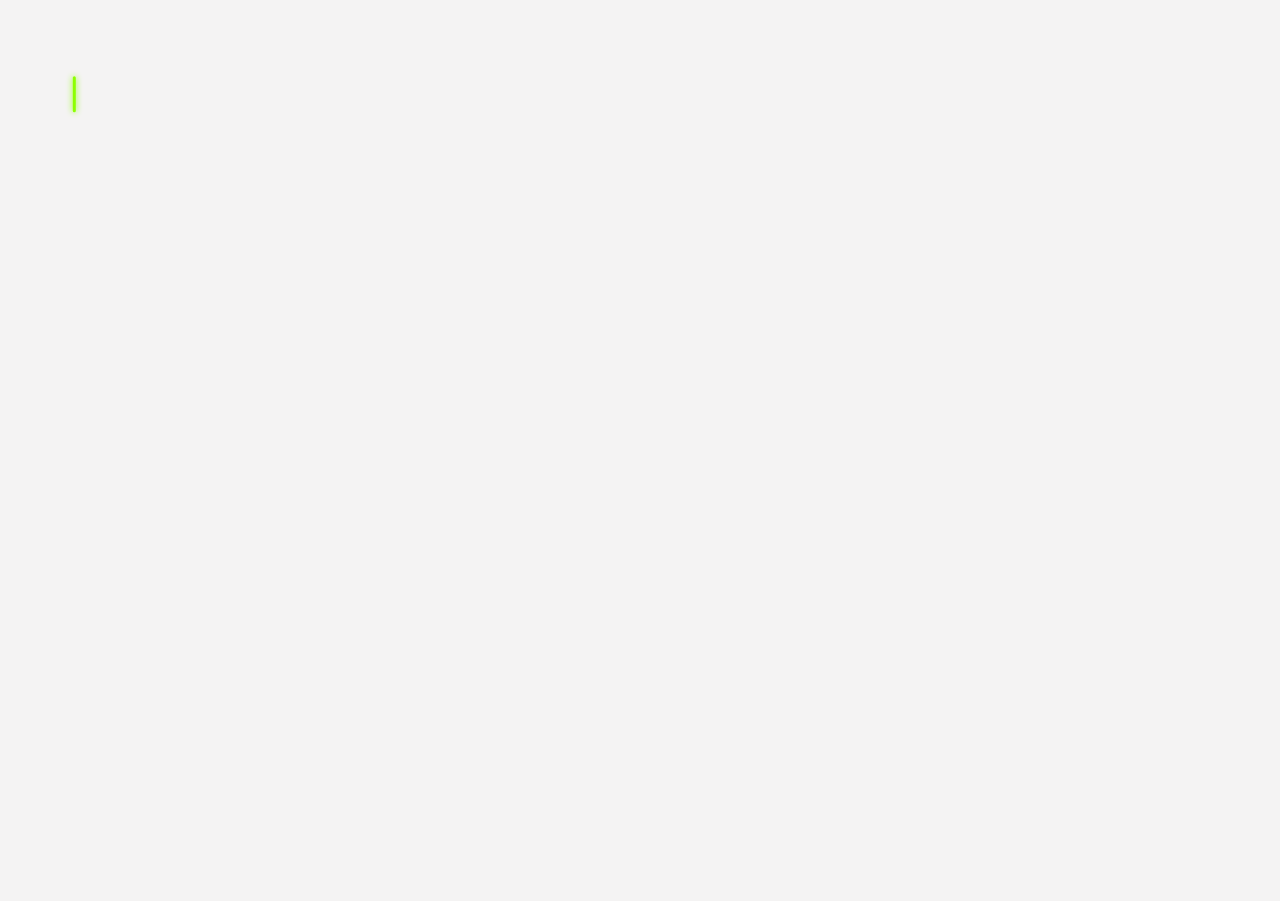
==== commit dcf2603a: "updated" ====
--- a/index.html
+++ b/index.html
@@ -1,5 +1,5 @@
 <!doctype html>
-<html lang="en">
+<html lang="en" class="presentation-clean">
 <head>
   <meta charset="utf-8">
   <meta name="viewport" content="width=device-width, initial-scale=1">
@@ -9,25 +9,27 @@
   <script src="editor.js?v=collaborator-colors" defer></script>
   <script src="cursors.js?v=exclusive-live-cursor" defer></script>
   <link rel="stylesheet" href="cursors.css?v=live-cone-disc">
+  <link rel="stylesheet" href="presentation.css?v=zy-clean">
+  <script src="presentation.js?v=zy-clean" defer></script>
 </head>
 <body>
   <main id="stage">
-    <button id="cursor-library-toggle" type="button" aria-expanded="false" aria-controls="cursor-library">Cursors <span aria-hidden="true">◧</span></button>
+    <button id="cursor-library-toggle" data-site-ui type="button" aria-expanded="false" aria-controls="cursor-library">Cursors <span aria-hidden="true">◧</span></button>
     <div id="mirror" aria-hidden="true"></div>
     <div id="ink" aria-hidden="true"></div>
     <div id="type-layer" aria-hidden="true"></div>
     <textarea id="text" aria-label="Edit text" aria-keyshortcuts="Alt+1 Alt+2 Alt+3 Alt+4 Alt+5 Meta+Enter Control+Enter" spellcheck="false" autocapitalize="off" autocomplete="off"></textarea>
     <div id="effects" aria-hidden="true"><div id="caret" class="beam"></div></div>
     <div id="ink-names" aria-hidden="true"></div>
-    <ol id="handoffs" aria-label="Handoff history"></ol>
-    <div id="controls">
+    <ol id="handoffs" data-site-ui aria-label="Handoff history"></ol>
+    <div id="controls" data-site-ui>
       <a id="open-waves" href="wave.html">Type waves ↗</a>
       <a href="cursor-demo.html">Cursor demo ↗</a>
       <button id="open-replay" type="button">Replay</button>
       <button id="pass" type="button">Pass ↗</button>
       <button id="color-toggle" type="button" popovertarget="colors" aria-label="Choose next collaborator"></button>
     </div>
-    <div id="colors" popover>
+    <div id="colors" data-site-ui popover>
       <div id="next-label">Pass to</div>
       <div id="swatches" role="group" aria-label="Next collaborator"></div>
       <label id="opacity-control">Opacity <input id="opacity" type="range" min="10" max="70" value="55"></label>
@@ -42,7 +44,7 @@
       </label>
     </div>
   </main>
-  <aside id="cursor-library" aria-label="Cursor library" hidden>
+  <aside id="cursor-library" data-site-ui aria-label="Cursor library" hidden>
     <header class="cursor-library-header">
       <div><span class="cursor-eyebrow">PASS THE CODE / 01</span><h2>Cursor library</h2></div>
       <button id="cursor-library-close" type="button" aria-label="Close cursor library">×</button>
@@ -61,7 +63,7 @@
   </aside>
   <dialog id="replay-dialog" aria-label="Edit replay">
     <canvas id="replay-canvas" width="1280" height="720" aria-label="Abstract playback of edits"></canvas>
-    <div id="replay-controls">
+    <div id="replay-controls" data-site-ui>
       <label>Music <input id="replay-music" type="file" accept=".mp3,audio/mpeg"></label>
       <label><input id="replay-words" type="checkbox"> Show original text</label>
       <label class="text-color-control">Text color <input id="replay-text-color" type="color" value="#191916"></label>
--- a/presentation.css
+++ b/presentation.css
@@ -0,0 +1,5 @@
+/* Shared, default-clean presentation mode. Artwork and engraved lettering stay visible. */
+html, body { background: var(--paper-color, #f4f3f3); }
+html.presentation-clean [data-site-ui] { display: none !important; }
+html.presentation-clean #demo-stage { height: 100dvh; }
+html.presentation-clean #demo-progress { display: none !important; }
